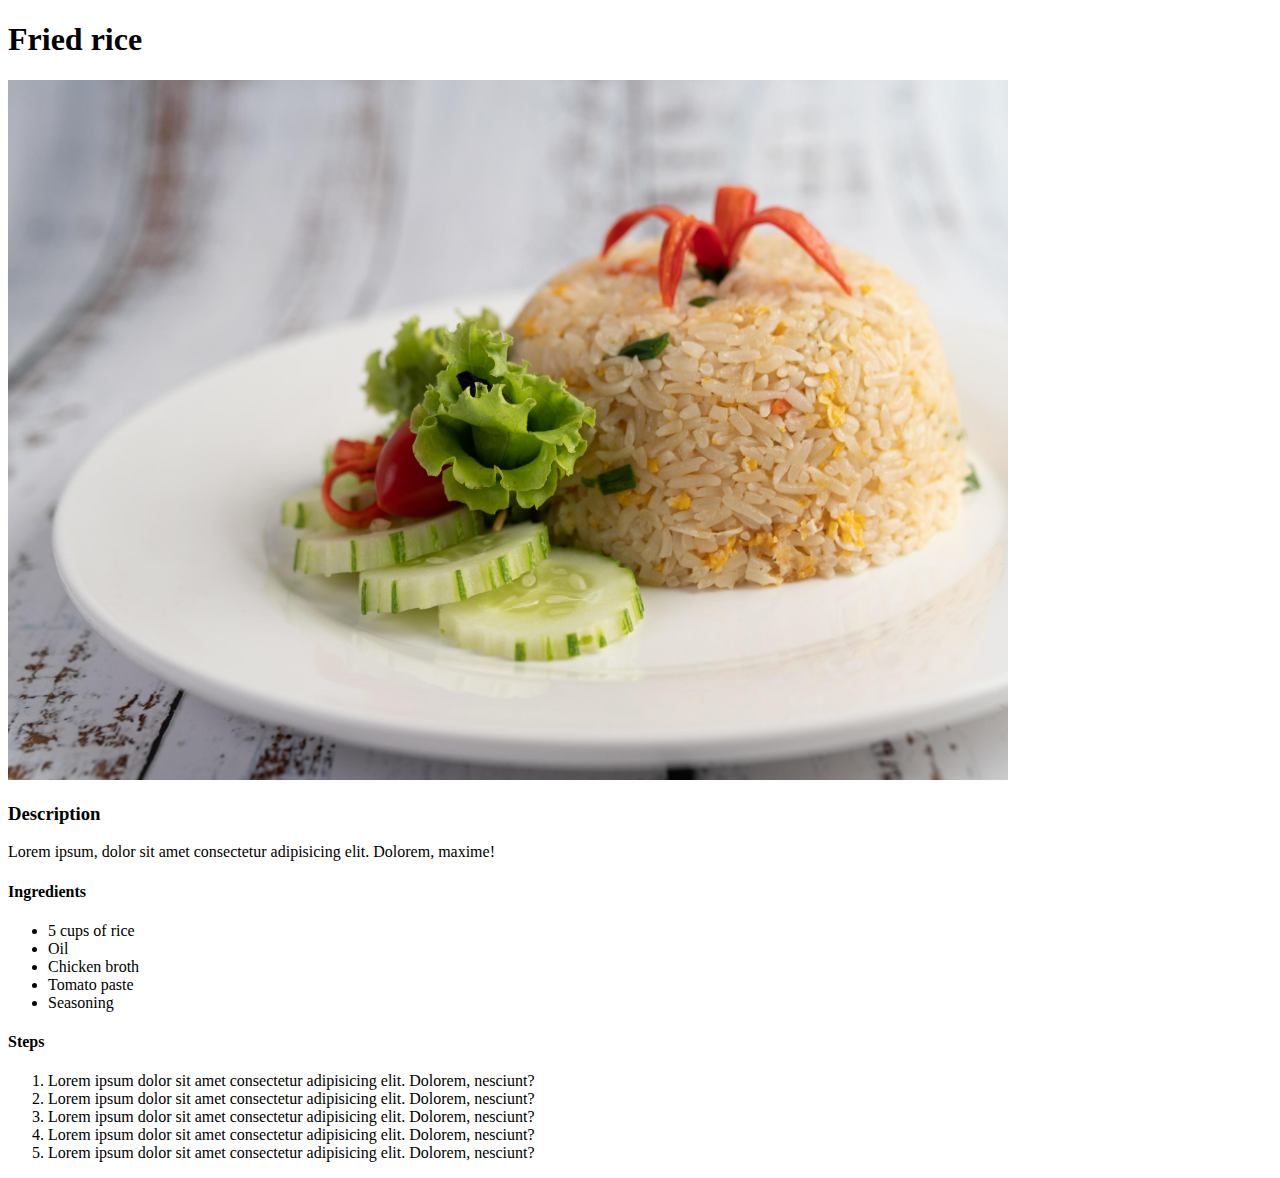
==== recipes/fried-rice.html @ d4da1bc1 "added new files to recipes" ====
<!DOCTYPE html>
<html lang="en">
<head>
  <meta charset="UTF-8">
  <meta http-equiv="X-UA-Compatible" content="IE=edge">
  <meta name="viewport" content="width=device-width, initial-scale=1.0">
  <title>Fried rice || Recipes</title>
</head>
<body>
  <style>
    img{
      height: 700px;
      width: 1000px;
    }
  </style>
  <h1>Fried rice</h1>
  <img src="/images/fried-rice.jpg" alt="fried-rice">
  <h3>Description</h3>

  <p>Lorem ipsum, dolor sit amet consectetur adipisicing elit. Dolorem, maxime!</p>

  <h4>Ingredients</h4>

  <ul>
    <li>5 cups of rice</li>
    <li>Oil</li>
    <li>Chicken broth</li>
    <li>Tomato paste</li>
    <li>Seasoning</li>
  </ul>

  <h4>Steps</h4>
  <ol>
    <li>Lorem ipsum dolor sit amet consectetur adipisicing elit. Dolorem, nesciunt?</li>
    <li>Lorem ipsum dolor sit amet consectetur adipisicing elit. Dolorem, nesciunt?</li>
    <li>Lorem ipsum dolor sit amet consectetur adipisicing elit. Dolorem, nesciunt?</li>
    <li>Lorem ipsum dolor sit amet consectetur adipisicing elit. Dolorem, nesciunt?</li>
    <li>Lorem ipsum dolor sit amet consectetur adipisicing elit. Dolorem, nesciunt?</li>
  </ol>
  
</body>
</html>
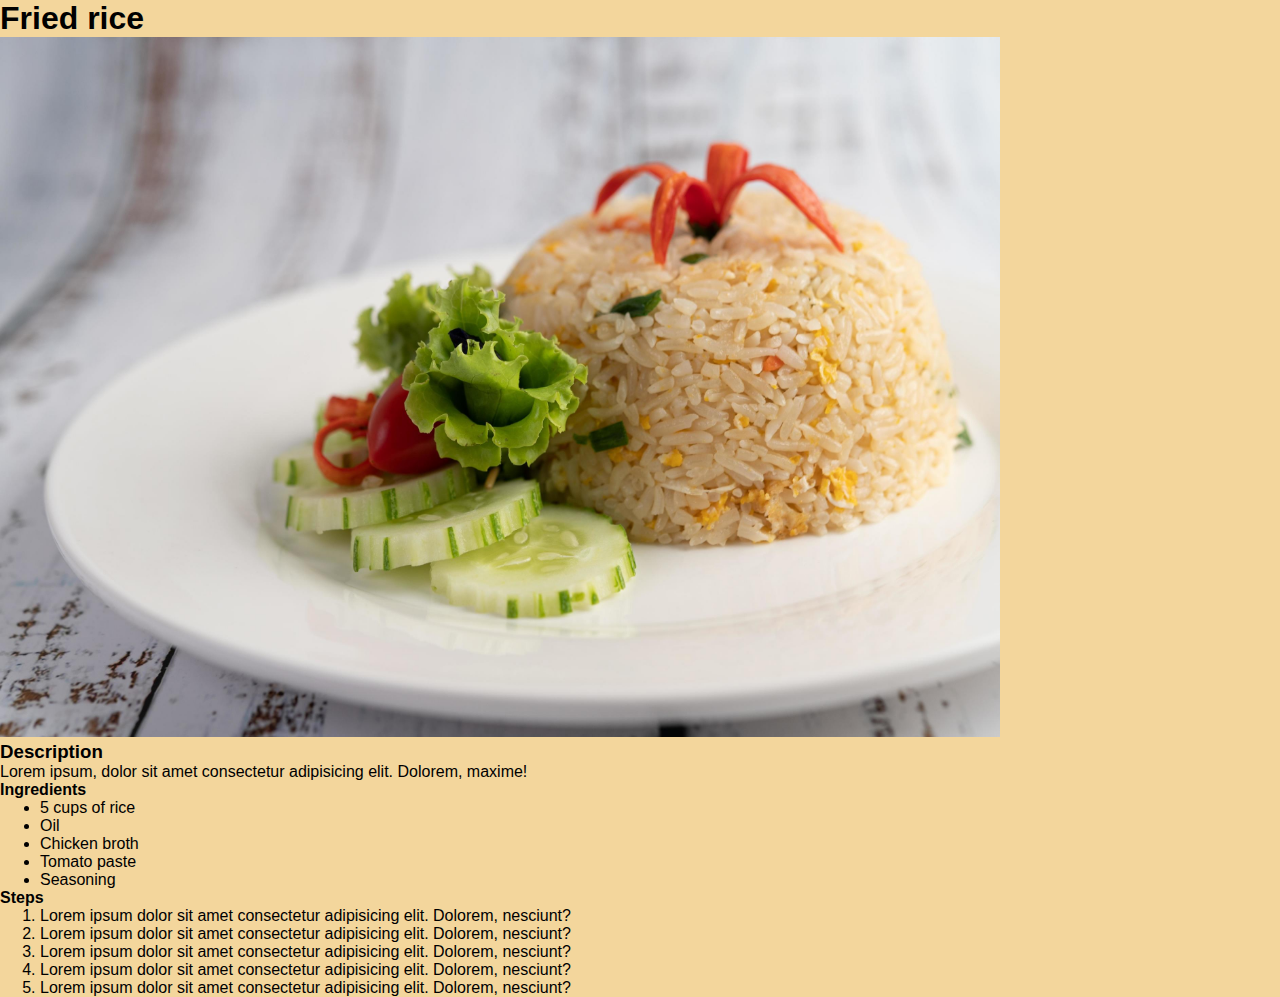
==== commit 0ad9e1b0: "made a very small css change" ====
--- a/recipes/fried-rice.html
+++ b/recipes/fried-rice.html
@@ -4,6 +4,7 @@
   <meta charset="UTF-8">
   <meta http-equiv="X-UA-Compatible" content="IE=edge">
   <meta name="viewport" content="width=device-width, initial-scale=1.0">
+  <link rel="stylesheet" href="/styles/style.css">
   <title>Fried rice || Recipes</title>
 </head>
 <body>
--- a/styles/style.css
+++ b/styles/style.css
@@ -0,0 +1,13 @@
+* {
+  margin: 0 auto;
+}
+
+body {
+  font-family: "Segoe UI", Tahoma, Geneva, Verdana, sans-serif;
+  background-color: rgb(243, 214, 156);
+  align-items: center;
+}
+
+a {
+  text-decoration: none;
+}
